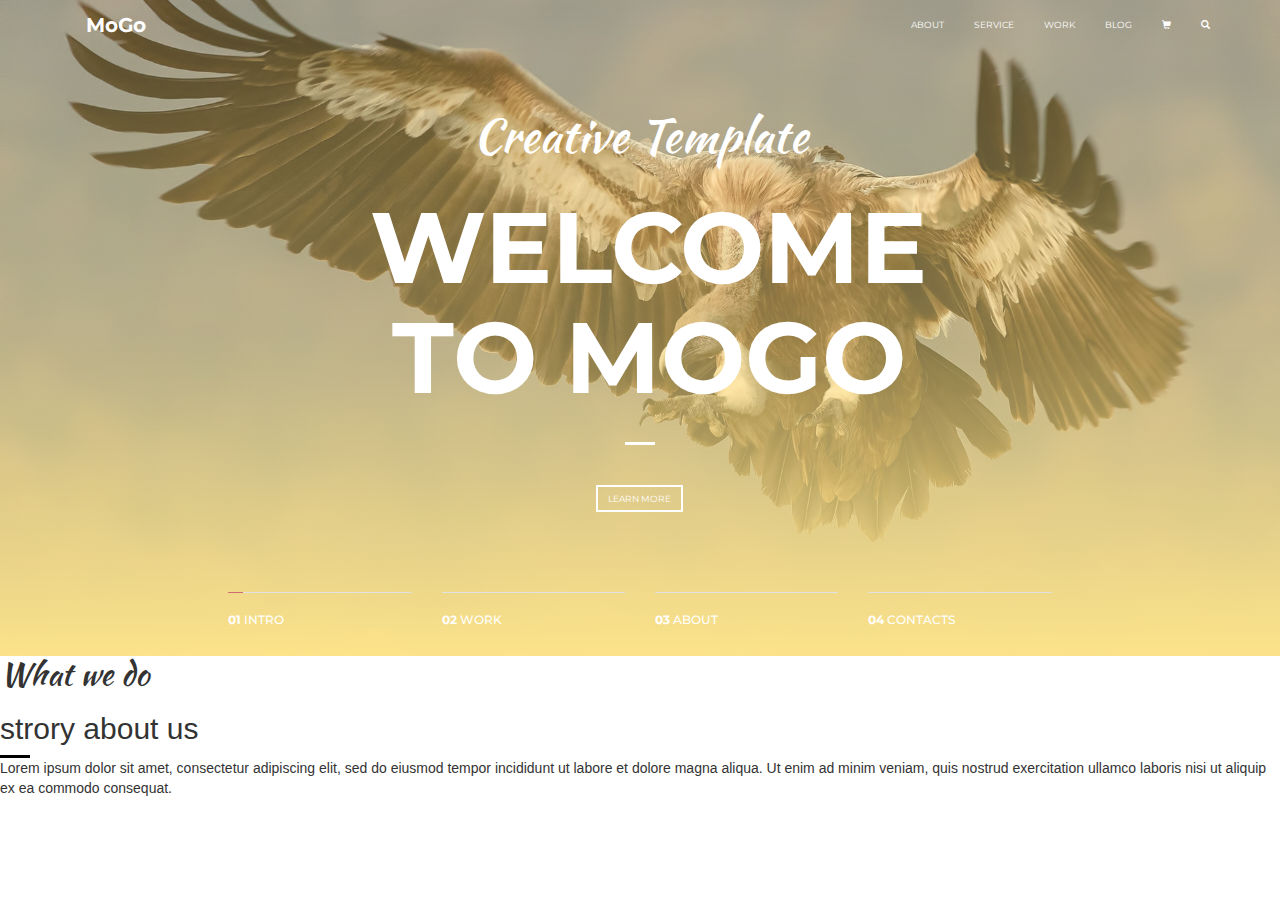
==== index.html @ b165a9be "Section aboutUs start" ====
<!DOCTYPE html>
<html lang="pl">
    <head>
        <meta charset="utf-8">
        <meta http-equiv="X-UA-Compatible" content="IE=edge">
        <meta name="viewport" content="width=device-width, initial-scale=1">
        <title>Weekly WebDev Challenge - Task 35</title>
        <link href="./css/bootstrap.min.css" rel="stylesheet">
        <link href="./css/style.css" rel="stylesheet">
        <link href="https://fonts.googleapis.com/css?family=Kaushan+Script&amp;subset=latin-ext" rel="stylesheet">
        <link href="https://fonts.googleapis.com/css?family=Montserrat:400,700&amp;subset=latin-ext" rel="stylesheet">
    </head>
    <body>
      
       <!-- ShoppingCardModal -->
       <div class="modal fade" id="shoppingCartModal" tabindex="-1" role="dialog" aria-labelledby="shoppingCartModalLabel">
           <div class="modal-dialog" role="document">
               <div class="modal-content">
                   <div class="modal-header">
                       <button type="button" class="close" data-dismiss="modal" aria-label="Close"><span aria-hidden="true">&times;</span></button>
                       <h4 class="modal-title" id="shoppingCartModalLabel">Shopping Cart</h4>
                   </div>
                   <div class="modal-body">
                       <h5 class="text-center bg-info text-muted">Your shopping cart is empty</h5>
                   </div>
                   <div class="modal-footer">
                       <button type="button" class="btn btn-default" data-dismiss="modal">Close</button>
                       <button type="button" class="btn btn-primary">Buy</button>
                   </div>
               </div>
           </div>
       </div>
       <!-- -->
       
        <div class="container-fluid">
            <div class="row">
                <section class="col-xs-12 banner slide_1">
                   
                    <nav class="navbar navbar-default navbar-static-top">
                        <div class="container">
                            <div class="navbar-header">
                               
                                <button type="button" class="navbar-toggle collapsed" data-toggle="collapse" data-target="#menu" aria-expanded="false" aria-controls="menu">
                                    <span class="sr-only">Toggle navigation</span>
                                    <span class="icon-bar"></span>
                                    <span class="icon-bar"></span>
                                    <span class="icon-bar"></span>
                                </button>
                                
                                <a class="navbar-brand" href="#">MoGo</a>
                            </div>
                            
                            <div class="collapse navbar-collapse" id="menu">
                                <ul class="nav navbar-nav navbar-right">
                                    <li class="text-uppercase"><a href="#">about<span class="sr-only">(current)</span></a></li>
                                    <li class="text-uppercase"><a href="#">service</a></li>
                                    <li class="text-uppercase"><a href="#">work</a></li>
                                    <li class="text-uppercase"><a href="#">blog</a></li>
                                    <li><a href="#" aria-label="Shopping cart" id="shoppingCartBtn" data-toggle="modal" data-target="#ShoppingCartModal"><span class="glyphicon glyphicon-shopping-cart" aria-hidden="true"></span></a></li>
                                    <form id="searchForm" class="navbar-form navbar-left" role="search">
                                        <div class="form-group">
                                            <input type="text" class="form-control" placeholder="Search">
                                        </div>
                                        <button type="submit" class="btn btn-link text-uppercase" id="btn-find">Find</button>
                                    </form>
                                    <li id="searchBtn"><a href="#" aria-label="Search"><span class="glyphicon glyphicon-search" aria-hidden="true"></span></a></li>
                                </ul>
                            </div>
                        </div>
                    </nav>

                    <div class="row">
                        <div class="col-xs-6 col-xs-offset-3"><h1 class="creative text-center">Creative Template</h1></div>
                        <div class="col-xs-9 col-xs-offset-1 col-md-7 col-md-offset-2 col-lg-6 col-lg-offset-3"><h1 class="welcome text-center text-uppercase"><b>welcome to mogo</b></h1></div>
                        <div class="col-xs-4 col-xs-offset-4"><hr class="line text-center"></div>
                        <div class="col-xs-4 col-xs-offset-4 text-center"><button class="btn btn-learn-more btn-sm text-uppercase" type="button">learn more</button> </div>
                    </div>
                    
                    <div class="row progress-bars-row">
                        <div class="col-xs-2 col-xs-offset-2">
                            <div class="progress">
                                <div class="progress-bar" role="progressbar"></div>
                            </div>
                            <div class="progress-bar-caption text-uppercase"><h6><b>01</b> intro</h6></div>
                        </div>
                        <div class="col-xs-2">
                            <div class="progress">
                                <div class="progress-bar" role="progressbar"></div>
                            </div>
                            <div class="progress-bar-caption text-uppercase"><h6><b>02</b> work</h6></div>
                        </div>
                        <div class="col-xs-2">
                            <div class="progress">
                                <div class="progress-bar" role="progressbar"></div>
                            </div>
                            <div class="progress-bar-caption text-uppercase"><h6><b>03</b> about</h6></div>
                        </div>
                        <div class="col-xs-2">
                            <div class="progress">
                                <div class="progress-bar" role="progressbar"></div>
                            </div>
                            <div class="progress-bar-caption text-uppercase"><h6><b>04</b> contacts</h6></div>
                        </div>
                    </div>
                </section>
                <section class="aboutUs">
                    <header class="section-header">
                        <h1 class="whatWeDo">What we do</h1>
                        <h2 class="storyAboutUs">strory about us</h2>
                        <div class="line black"></div>
                    </header>
                    <div class="section-content">
                        <p class="aboutUs-text">Lorem ipsum dolor sit amet, consectetur adipiscing elit, sed do eiusmod tempor incididunt ut labore et dolore magna aliqua. Ut enim ad minim veniam, quis nostrud exercitation ullamco laboris nisi ut aliquip ex ea commodo consequat.</p>
                        <div class="aboutUs-pic">
                            <img src="#" alt="">
                            <img src="#" alt="">
                            <img src="#" alt="">
                        </div>
                    </div>
                </section>
            </div>
        </div>
        <script src="./js/jquery-3.2.1.min.js"></script>
        <script src="./js/bootstrap.min.js"></script>
        <script src="js/main.js"></script>
    </body>
</html>
---- css/style.css ----
body {
    max-width: 1600px;
}

/* Section banner */

.banner {
    width: 100%;
    height: 100%;
}

.slide_1 {
    background: linear-gradient(to bottom, rgba(252,227,138,0.3) 0%,rgba(252,227,138,0.5) 51%,rgba(252,227,138,1) 100%), url("../img/slide_1.png") center/cover no-repeat;
    background: -moz-linear-gradient(top, rgba(252,227,138,0.3) 0%, rgba(252,227,138,0.5) 51%, rgba(252,227,138,1) 100%), url("../img/slide_1.png") center/cover no-repeat;
    background: -webkit-linear-gradient(top, rgba(252,227,138,0.3) 0%,rgba(252,227,138,0.5) 51%,rgba(252,227,138,1) 100%), url("../img/slide_1.png") center/cover no-repeat;
}

.slide_2 {
    background: linear-gradient(to bottom, rgba(252,227,138,0.3) 0%,rgba(252,227,138,0.5) 51%,rgba(252,227,138,1) 100%), url("../img/slide_2.jpg") center/cover no-repeat;
    background: -moz-linear-gradient(top, rgba(252,227,138,0.3) 0%, rgba(252,227,138,0.5) 51%, rgba(252,227,138,1) 100%), url("../img/slide_2.jpg") center/cover no-repeat;
    background: -webkit-linear-gradient(top, rgba(252,227,138,0.3) 0%,rgba(252,227,138,0.5) 51%,rgba(252,227,138,1) 100%), url("../img/slide_2.jpg") center/cover no-repeat;
}

.slide_3 {
    background: linear-gradient(to bottom, rgba(252,227,138,0.3) 0%,rgba(252,227,138,0.5) 51%,rgba(252,227,138,1) 100%), url("../img/slide_3.jpg") center/cover no-repeat;
    background: -moz-linear-gradient(top, rgba(252,227,138,0.3) 0%, rgba(252,227,138,0.5) 51%, rgba(252,227,138,1) 100%), url("../img/slide_3.jpg") center/cover no-repeat;
    background: -webkit-linear-gradient(top, rgba(252,227,138,0.3) 0%,rgba(252,227,138,0.5) 51%,rgba(252,227,138,1) 100%), url("../img/slide_3.jpg") center/cover no-repeat;
}

.slide_4 {
    background: linear-gradient(to bottom, rgba(252,227,138,0.3) 0%,rgba(252,227,138,0.5) 51%,rgba(252,227,138,1) 100%), url("../img/slide_4.jpg") center/cover no-repeat;
    background: -moz-linear-gradient(top, rgba(252,227,138,0.3) 0%, rgba(252,227,138,0.5) 51%, rgba(252,227,138,1) 100%), url("../img/slide_4.jpg") center/cover no-repeat;
    background: -webkit-linear-gradient(top, rgba(252,227,138,0.3) 0%,rgba(252,227,138,0.5) 51%,rgba(252,227,138,1) 100%), url("../img/slide_4.jpg") center/cover no-repeat;
}

.notransition {
    -webkit-transition: none !important;
    -moz-transition: none !important;
    -o-transition: none !important;
    -ms-transition: none !important;
    transition: none !important;
}

.navbar {
    border: 0px solid transparent;
}

.navbar-default {
    background-color: transparent;
}

.navbar-default .navbar-brand {
    font-family: 'Montserrat', sans-serif;
    font-weight: 700;
    font-size: 20px;
    color: #fff;
}

.navbar-default .navbar-brand:hover {
    color: #fce38a;
}

.navbar > .container .navbar-brand {
    margin-left: 130px;
}

.navbar-default .navbar-nav > li > a {
    font-family: 'Montserrat', sans-serif;
    font-weight: 400;
    font-size: 9px;
    color: #fff;
    padding-bottom: 7px;
}

.navbar-default .navbar-nav > li > a:hover {
    color: #fce38a;
    border-bottom: 2px solid #fce38a;
}

.navbar-default .navbar-nav > li > a:focus {
    color: #fff;
    background-color: transparent;
}

.navbar-default .navbar-nav > li > a:hover {
    color: #fce38a;
    background-color: transparent;
    border-bottom: 2px solid #fce38a;
}

h1.creative {
    color: #fff;
    font-size: 47px;
    padding-top: 20px;
    font-family: 'Kaushan Script', cursive;
}

h1.welcome {
    font-family: 'Montserrat', sans-serif;
    font-weight: 700;
    color: #fff;
    font-size: 100px;
    padding-left: 17px;
}

.line {
    width: 30px;
    height: 3px;
    background: #fff;
    border: 0px;
}

.btn-learn-more {
    font-family: 'Montserrat', sans-serif;
    font-weight: 400;
    font-size: 9px;
    color: #fff;
    background-color: transparent;
    margin-top: 20px;
    margin-bottom: 80px;
    border: 2px solid #fff;
    border-radius: 0px;
}

.btn-learn-more:hover {
    background-color: #000;
    color: #fff;
    border: 2px solid transparent;
}

.progress-bars-row {
    margin-bottom: 20px;
}

.progress {
    height: 1px;
}

.progress-bar {
    height: 1px;
    background-color: #f38181;
}

.progress-bar-caption {
    font-family: 'Montserrat', sans-serif;
    font-size: 12px;
    color: white;
}

#searchForm {
    display: none;
}

.form-control {
    color: #fff;
    background-color: transparent;
    border: 2px solid #fff;
}

.form-control:focus {
    border-color: #fce38a;    
}

/* .form-control placeholder */
.form-control::-webkit-input-placeholder { color: #fff; font-family: 'Montserrat', sans-serif; font-weight: 400; font-size: 9px; } /* Webkit, Blink, Edge */
.form-control:-moz-placeholder { color: #fff; opacity: 1; font-family: 'Montserrat', sans-serif; font-weight: 400; font-size: 9px; } /* Firefox 4-18 */
.form-control::-moz-placeholder { color: #fff; opacity: 1; font-family: 'Montserrat', sans-serif; font-weight: 400; font-size: 9px; } /* Firefox 19+ */
.form-control:-ms-input-placeholder { color: #fff; font-family: 'Montserrat', sans-serif; font-weight: 400; font-size: 9px; } /* IE 10-11 */
.form-control::-ms-input-placeholder { color: #fff; font-family: 'Montserrat', sans-serif; font-weight: 400; font-size: 9px; } /* Edge */

#btn-find {
    font-family: 'Montserrat', sans-serif;
    font-weight: 400;
    font-size: 9px;
    color: #fff;
    text-decoration: none;
}

#btn-find:hover {
    color: #fce38a;
    border-bottom: 2px solid #fce38a;
}

/*******************/

/* Section aboutUs */

.whatWeDo {
    font-family: 'Kaushan Script', cursive;
    font-size: 32px;
    color: #333;
    
}

.line.black {
    background: #000;
}

/*******************/

@media (min-width: 768px){
    .navbar>.container .navbar-brand {
        margin-left: 1px;
    }
}

@media  (max-width: 767px) {
    #searchBtn {
        display: none;
    }
}
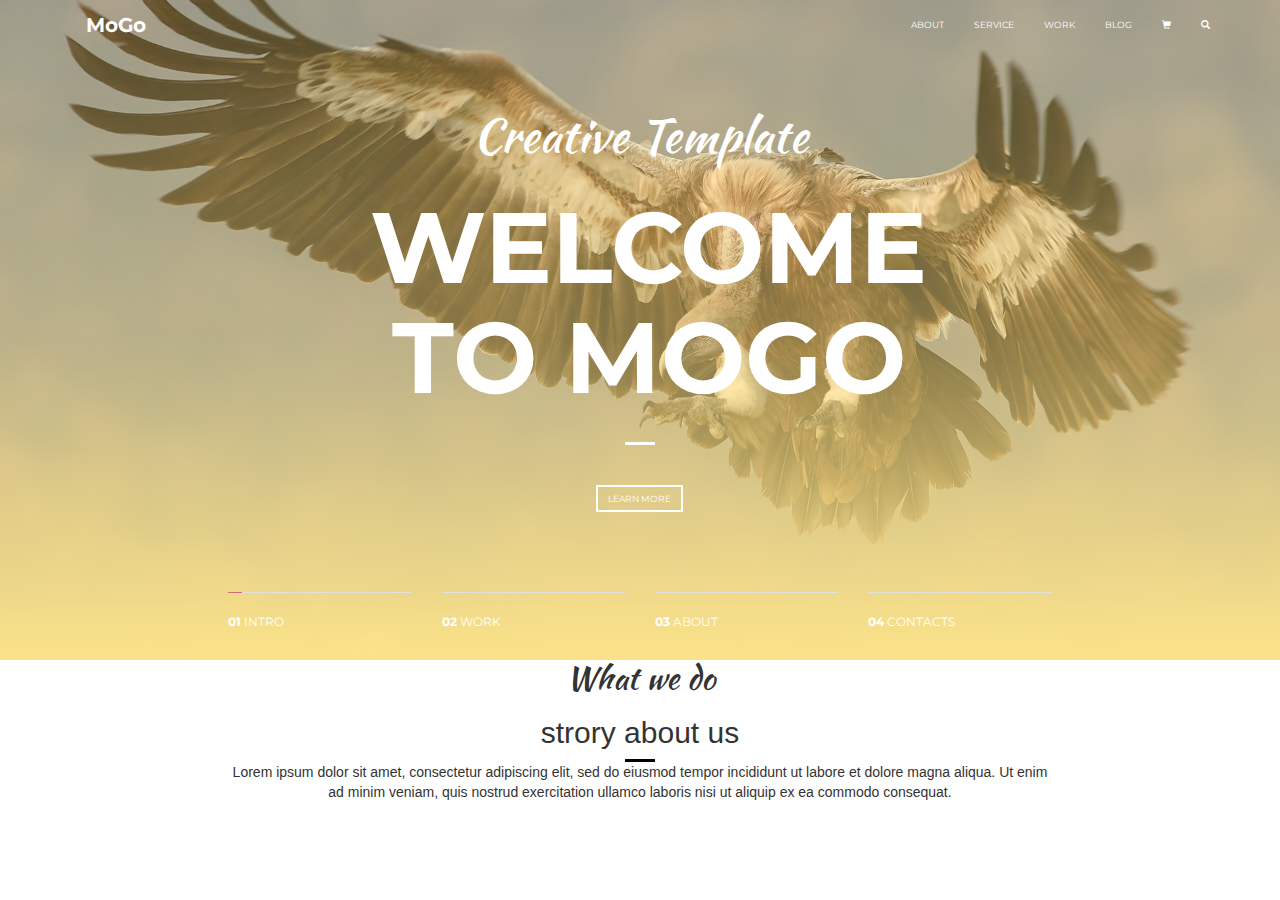
==== commit c5f57f34: "Section aboutUs 2" ====
--- a/index.html
+++ b/index.html
@@ -52,7 +52,7 @@
                             
                             <div class="collapse navbar-collapse" id="menu">
                                 <ul class="nav navbar-nav navbar-right">
-                                    <li class="text-uppercase"><a href="#">about<span class="sr-only">(current)</span></a></li>
+                                    <li class="text-uppercase"><a href="#about">about<span class="sr-only">(current)</span></a></li>
                                     <li class="text-uppercase"><a href="#">service</a></li>
                                     <li class="text-uppercase"><a href="#">work</a></li>
                                     <li class="text-uppercase"><a href="#">blog</a></li>
@@ -81,36 +81,36 @@
                             <div class="progress">
                                 <div class="progress-bar" role="progressbar"></div>
                             </div>
-                            <div class="progress-bar-caption text-uppercase"><h6><b>01</b> intro</h6></div>
+                            <div class="progress-bar-caption text-uppercase"><p><b>01</b> intro</p></div>
                         </div>
                         <div class="col-xs-2">
                             <div class="progress">
                                 <div class="progress-bar" role="progressbar"></div>
                             </div>
-                            <div class="progress-bar-caption text-uppercase"><h6><b>02</b> work</h6></div>
+                            <div class="progress-bar-caption text-uppercase"><p><b>02</b> work</p></div>
                         </div>
                         <div class="col-xs-2">
                             <div class="progress">
                                 <div class="progress-bar" role="progressbar"></div>
                             </div>
-                            <div class="progress-bar-caption text-uppercase"><h6><b>03</b> about</h6></div>
+                            <div class="progress-bar-caption text-uppercase"><p><b>03</b> about</p></div>
                         </div>
                         <div class="col-xs-2">
                             <div class="progress">
                                 <div class="progress-bar" role="progressbar"></div>
                             </div>
-                            <div class="progress-bar-caption text-uppercase"><h6><b>04</b> contacts</h6></div>
+                            <div class="progress-bar-caption text-uppercase"><p><b>04</b> contacts</p></div>
                         </div>
                     </div>
                 </section>
-                <section class="aboutUs">
+                <section class="aboutUs text-center" id="about">
                     <header class="section-header">
                         <h1 class="whatWeDo">What we do</h1>
                         <h2 class="storyAboutUs">strory about us</h2>
                         <div class="line black"></div>
                     </header>
                     <div class="section-content">
-                        <p class="aboutUs-text">Lorem ipsum dolor sit amet, consectetur adipiscing elit, sed do eiusmod tempor incididunt ut labore et dolore magna aliqua. Ut enim ad minim veniam, quis nostrud exercitation ullamco laboris nisi ut aliquip ex ea commodo consequat.</p>
+                        <p class="aboutUs-text col-xs-12 col-md-8 col-md-offset-2">Lorem ipsum dolor sit amet, consectetur adipiscing elit, sed do eiusmod tempor incididunt ut labore et dolore magna aliqua. Ut enim ad minim veniam, quis nostrud exercitation ullamco laboris nisi ut aliquip ex ea commodo consequat.</p>
                         <div class="aboutUs-pic">
                             <img src="#" alt="">
                             <img src="#" alt="">
--- a/css/style.css
+++ b/css/style.css
@@ -194,6 +194,7 @@
 
 .line.black {
     background: #000;
+    margin: 0 auto;
 }
 
 /*******************/
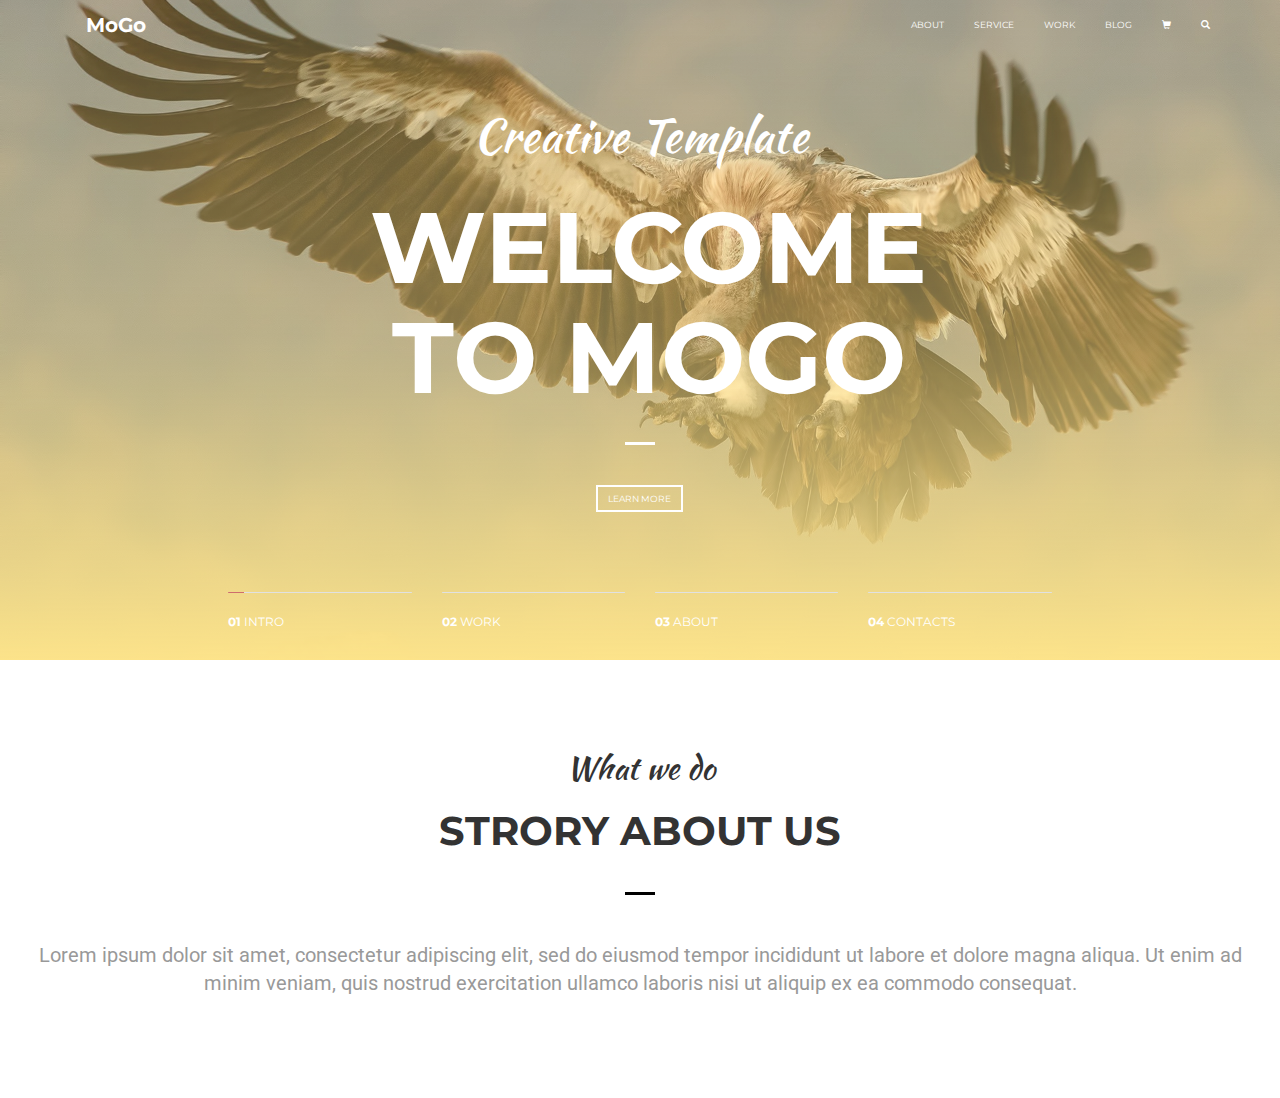
==== commit 448712be: "Section aboutus 3" ====
--- a/index.html
+++ b/index.html
@@ -9,6 +9,7 @@
         <link href="./css/style.css" rel="stylesheet">
         <link href="https://fonts.googleapis.com/css?family=Kaushan+Script&amp;subset=latin-ext" rel="stylesheet">
         <link href="https://fonts.googleapis.com/css?family=Montserrat:400,700&amp;subset=latin-ext" rel="stylesheet">
+        <link href="https://fonts.googleapis.com/css?family=Roboto" rel="stylesheet">
     </head>
     <body>
       
@@ -103,15 +104,17 @@
                         </div>
                     </div>
                 </section>
-                <section class="aboutUs text-center" id="about">
+            </div>
+            <div class="row">
+                <section class="col-xs-12 aboutus text-center" id="about">
                     <header class="section-header">
-                        <h1 class="whatWeDo">What we do</h1>
-                        <h2 class="storyAboutUs">strory about us</h2>
+                        <h1 class="whatwedo">What we do</h1>
+                        <h2 class="storyaboutus text-uppercase">strory about us</h2>
                         <div class="line black"></div>
                     </header>
                     <div class="section-content">
-                        <p class="aboutUs-text col-xs-12 col-md-8 col-md-offset-2">Lorem ipsum dolor sit amet, consectetur adipiscing elit, sed do eiusmod tempor incididunt ut labore et dolore magna aliqua. Ut enim ad minim veniam, quis nostrud exercitation ullamco laboris nisi ut aliquip ex ea commodo consequat.</p>
-                        <div class="aboutUs-pic">
+                        <p class="aboutus-text col-xs-12">Lorem ipsum dolor sit amet, consectetur adipiscing elit, sed do eiusmod tempor incididunt ut labore et dolore magna aliqua. Ut enim ad minim veniam, quis nostrud exercitation ullamco laboris nisi ut aliquip ex ea commodo consequat.</p>
+                        <div class="aboutus-pic">
                             <img src="#" alt="">
                             <img src="#" alt="">
                             <img src="#" alt="">
--- a/css/style.css
+++ b/css/style.css
@@ -185,16 +185,37 @@
 
 /* Section aboutUs */
 
-.whatWeDo {
+.whatwedo {
     font-family: 'Kaushan Script', cursive;
     font-size: 32px;
     color: #333;
-    
+    margin: 0;
+    margin-top: 90px;
+    margin-bottom: 23px;
+}
+
+.storyaboutus {
+    margin: 0;
+    margin-top: 23px
+    margin-bottom: 39px;
+    font-family: 'Montserrat', sans-serif;
+    font-weight: 700;
+    font-size: 40px;
 }
 
 .line.black {
     background: #000;
     margin: 0 auto;
+    margin-top: 39px;
+    margin-bottom: 46px;
+}
+
+.aboutus-text {
+    margin-bottom: 100px;
+    font-family: 'Roboto', sans-serif;
+    font-size: 20px;
+    color: #999;
+    
 }
 
 /*******************/
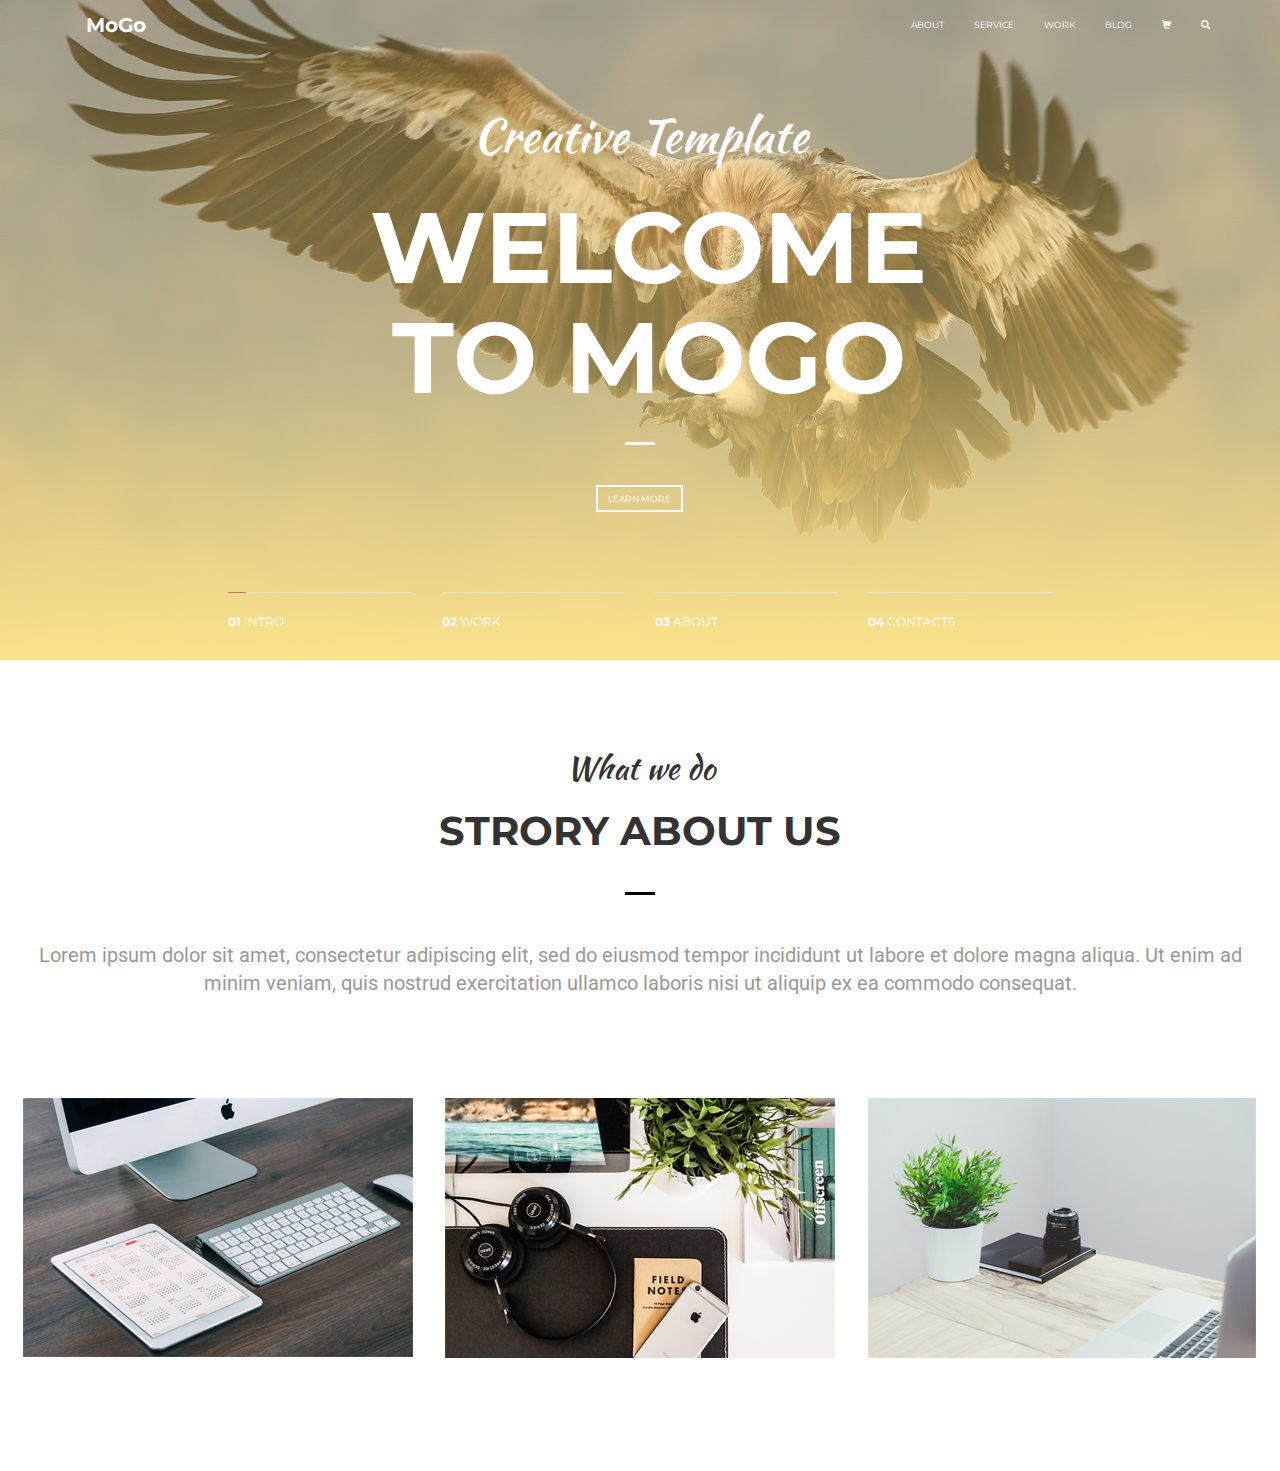
==== commit 6eac8364: "Section aboutus hover image" ====
--- a/index.html
+++ b/index.html
@@ -115,9 +115,24 @@
                     <div class="section-content">
                         <p class="aboutus-text col-xs-12">Lorem ipsum dolor sit amet, consectetur adipiscing elit, sed do eiusmod tempor incididunt ut labore et dolore magna aliqua. Ut enim ad minim veniam, quis nostrud exercitation ullamco laboris nisi ut aliquip ex ea commodo consequat.</p>
                         <div class="aboutus-pic">
-                            <img src="#" alt="">
-                            <img src="#" alt="">
-                            <img src="#" alt="">
+                            <div class="container-photo">
+								<img src="img/aboutus1.png" alt="about_us_photo" class="image">
+								<div class="photo-caption">
+								    <div class="photo-caption-content"></div>
+								</div>
+							</div>
+							<div class="container-photo">
+								<img src="img/aboutus2.png" alt="about_us_photo" class="image">
+								<div class="photo-caption">
+								    <div class="photo-caption-content"></div>
+								</div>
+							</div>
+							<div class="container-photo">
+								<img src="img/aboutus3.png" alt="about_us_photo" class="image"> 
+								<div class="photo-caption">
+								    <div class="photo-caption-content"></div>
+								</div>
+							</div>
                         </div>
                     </div>
                 </section>
--- a/css/style.css
+++ b/css/style.css
@@ -214,10 +214,53 @@
     margin-bottom: 100px;
     font-family: 'Roboto', sans-serif;
     font-size: 20px;
-    color: #999;
-    
-}
-
+    color: #999;   
+}
+
+.aboutus-pic .container-photo {
+    position: relative;
+    display: inline-block;
+    margin-bottom: 108px;
+}
+
+.aboutus-pic .container-photo:nth-child(2) {
+    margin-left: 28px;
+    margin-right: 28px;
+}
+
+.image {
+    opacity: 1;
+    display: block;
+    width: 100%;
+    height: auto;
+    transition: 0.5s ease;
+    backface-visibility: hidden;
+}
+
+.photo-caption {
+    transition: 0.5s ease;
+    opacity: 0;
+    position: absolute;
+    top: 50%;
+    left: 50%;
+    transform: translate(-50%, -50%);
+    -ms-transform: translate(-50%, -50%);
+}
+
+.container-photo:hover .image {
+    opacity: 0.3;
+}
+
+.container-phopto:hover .photo-caption {
+    opacity: 0.3;
+}
+
+.photo-caption-content {
+    background-color: #4caf50;
+    color: white;
+    font-size: 16px;
+    padding: 16px 32px;
+}
 /*******************/
 
 @media (min-width: 768px){
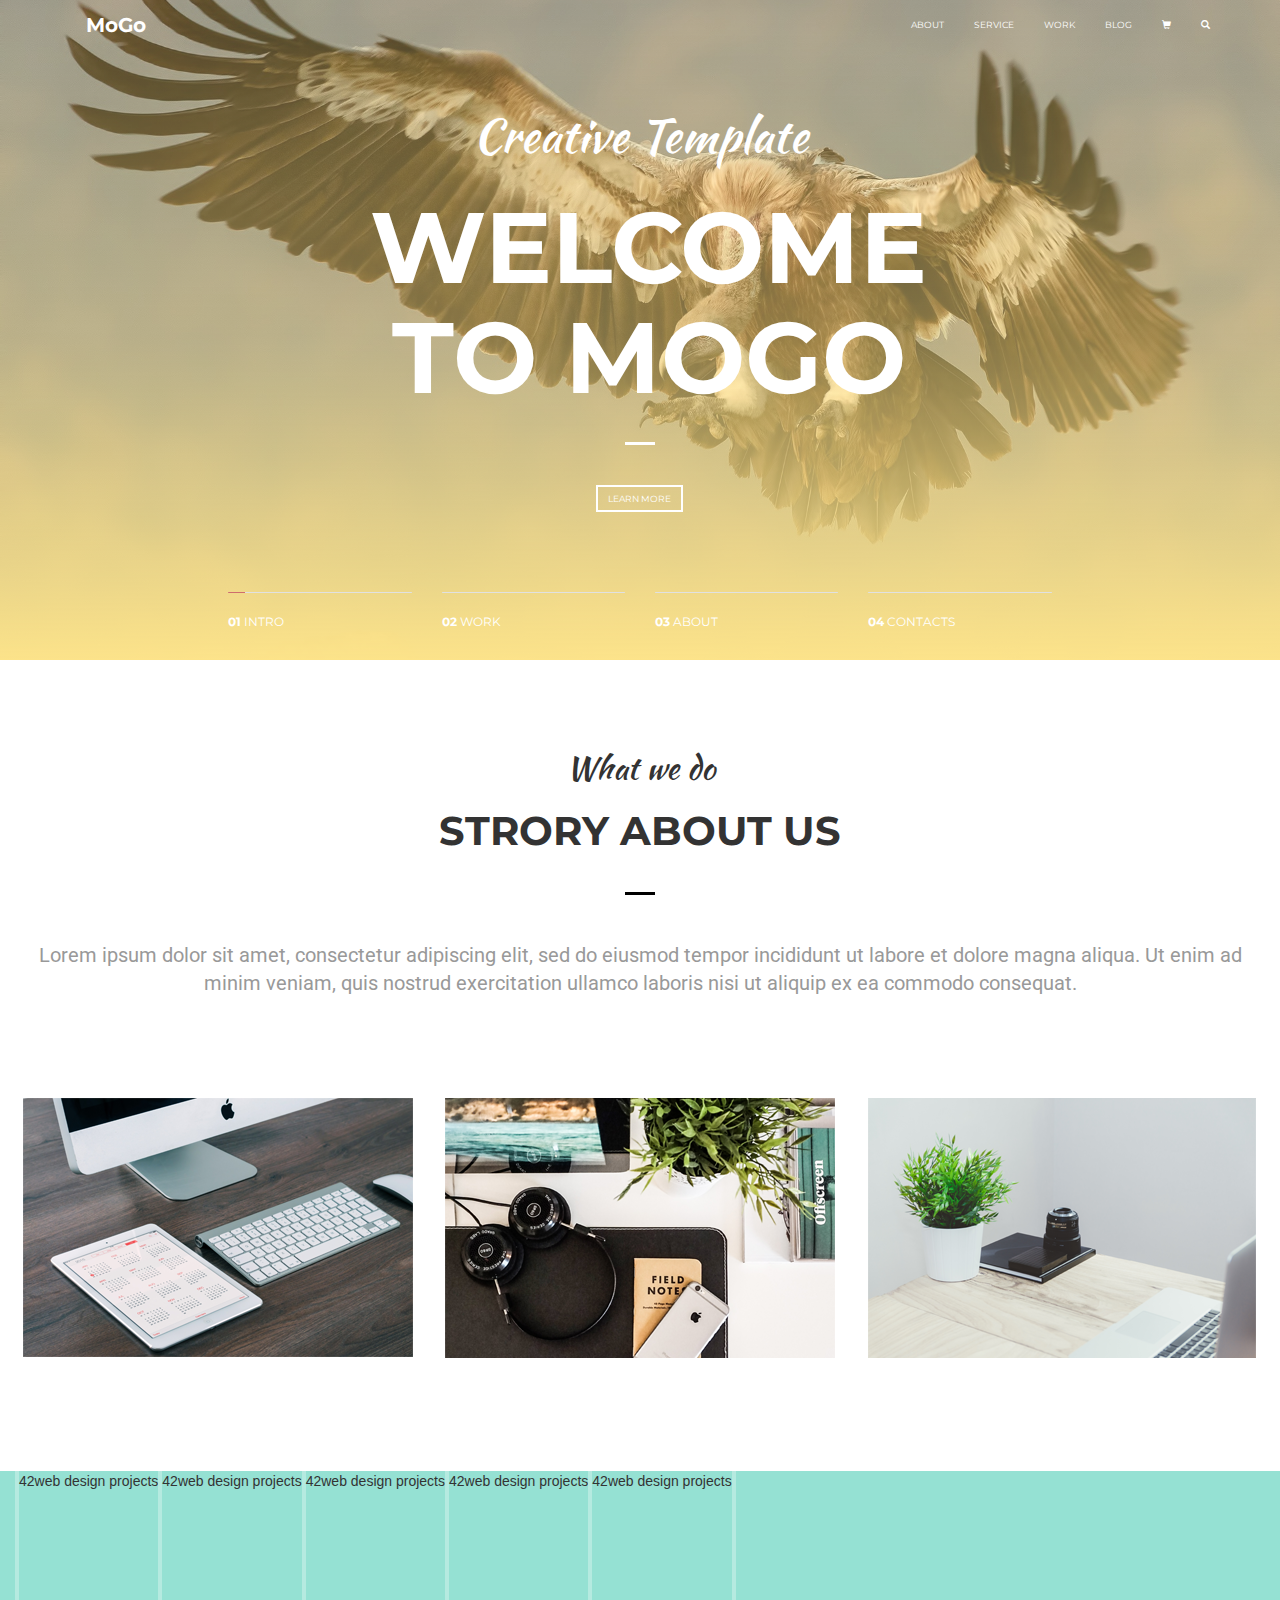
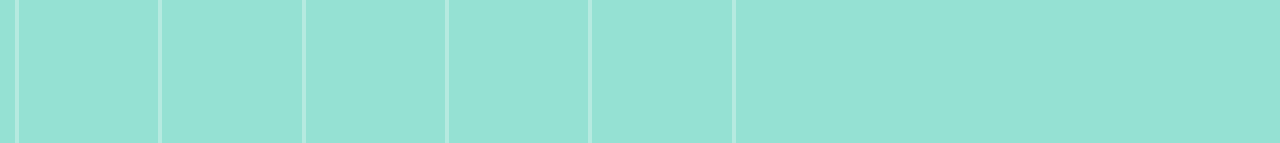
==== commit 8e59700c: "Section facts" ====
--- a/index.html
+++ b/index.html
@@ -118,23 +118,57 @@
                             <div class="container-photo">
 								<img src="img/aboutus1.png" alt="about_us_photo" class="image">
 								<div class="photo-caption">
-								    <div class="photo-caption-content"></div>
+								    <div class="photo-caption-content">
+								        <img src="img/aboutus_users.png" alt="users icon">
+                                        <p>super team</p>
+								    </div>
 								</div>
 							</div>
 							<div class="container-photo">
 								<img src="img/aboutus2.png" alt="about_us_photo" class="image">
 								<div class="photo-caption">
-								    <div class="photo-caption-content"></div>
+								    <div class="photo-caption-content">
+								        <img src="img/aboutus_users.png" alt="users icon">
+                                        <p>super team</p>
+								    </div>
 								</div>
 							</div>
 							<div class="container-photo">
 								<img src="img/aboutus3.png" alt="about_us_photo" class="image"> 
 								<div class="photo-caption">
-								    <div class="photo-caption-content"></div>
+								    <div class="photo-caption-content">
+								        <img src="img/aboutus_users.png" alt="users icon">
+                                        <p>super team</p>
+								    </div>
 								</div>
 							</div>
                         </div>
                     </div>
+                </section>
+            </div>
+            <div class="row">
+                <section class="col-xs-12 facts">
+                    <div class="vertical-line"></div>
+                    <span class="facts-numbers">42</span>
+                    <p class="facts-text">web design projects</p>
+                    
+                    <div class="vertical-line"></div>
+                    <span class="facts-numbers">42</span>
+                    <p class="facts-text">web design projects</p>
+                    
+                    <div class="vertical-line"></div>
+                    <span class="facts-numbers">42</span>
+                    <p class="facts-text">web design projects</p>
+                    
+                    <div class="vertical-line"></div>
+                    <span class="facts-numbers">42</span>
+                    <p class="facts-text">web design projects</p>
+                    
+                    <div class="vertical-line"></div>
+                    <span class="facts-numbers">42</span>
+                    <p class="facts-text">web design projects</p>
+                    
+                    <div class="vertical-line"></div>
                 </section>
             </div>
         </div>
--- a/css/style.css
+++ b/css/style.css
@@ -228,39 +228,71 @@
     margin-right: 28px;
 }
 
-.image {
-    opacity: 1;
+.aboutus-pic .image {
     display: block;
     width: 100%;
     height: auto;
+}
+
+.aboutus-pic .photo-caption {
+    position: absolute;
+    top: 0;
+    bottom: 0;
+    left: 0;
+    right: 0;
+    height: 100%;
+    width: 100%;
+    opacity: 0;
     transition: 0.5s ease;
-    backface-visibility: hidden;
-}
-
-.photo-caption {
-    transition: 0.5s ease;
-    opacity: 0;
+    background: linear-gradient(to bottom, rgba(252,227,138,0.3) 0%,rgba(252,227,138,0.5) 51%,rgba(252,227,138,1) 100%) no-repeat;
+    background: -moz-linear-gradient(top, rgba(252,227,138,0.3) 0%, rgba(252,227,138,0.5) 51%, rgba(252,227,138,1) 100%) no-repeat;
+    background: -webkit-linear-gradient(top, rgba(252,227,138,0.3) 0%,rgba(252,227,138,0.5) 51%,rgba(252,227,138,1) 100%) no-repeat;
+    /*background-color: #008cba;*/
+}
+
+.aboutus-pic .container-photo:hover .photo-caption {
+    opacity: 1;
+    
+    -webkit-box-shadow: 10px 10px 0px 0px rgba(149,225,211,1);
+    -moz-box-shadow: 10px 10px 0px 0px rgba(149,225,211,1);
+    box-shadow: 10px 10px 0px 0px rgba(149,225,211,1);
+}
+
+.aboutus-pic .photo-caption-content {
+    width: 161px;
+    font-family: 'Montserrat', sans-serif;
+    font-weight: 700;
+    color: #fff;
+    font-size: 24px;
     position: absolute;
     top: 50%;
     left: 50%;
     transform: translate(-50%, -50%);
     -ms-transform: translate(-50%, -50%);
-}
-
-.container-photo:hover .image {
-    opacity: 0.3;
-}
-
-.container-phopto:hover .photo-caption {
-    opacity: 0.3;
-}
-
-.photo-caption-content {
-    background-color: #4caf50;
-    color: white;
-    font-size: 16px;
-    padding: 16px 32px;
-}
+    text-transform: uppercase;
+}
+
+.facts {
+    display: flex;
+    height: 272px;
+    background-color: #95e1d3;
+}
+
+.vertical-line {
+    /*display: inline-block;*/
+    width: 4px;
+    height: 100%;
+    background-color: #b5eae0;
+}
+/*
+.facts-numbers {
+    display: inline-block;
+}
+
+.facts-text {
+    display: inline-block;
+}
+*/
 /*******************/
 
 @media (min-width: 768px){
@@ -273,4 +305,10 @@
     #searchBtn {
         display: none;
     }
+}
+
+@media (max-width: 1263px) {
+    .aboutus-pic .container-photo {
+        margin-bottom: 28px;
+    }
 }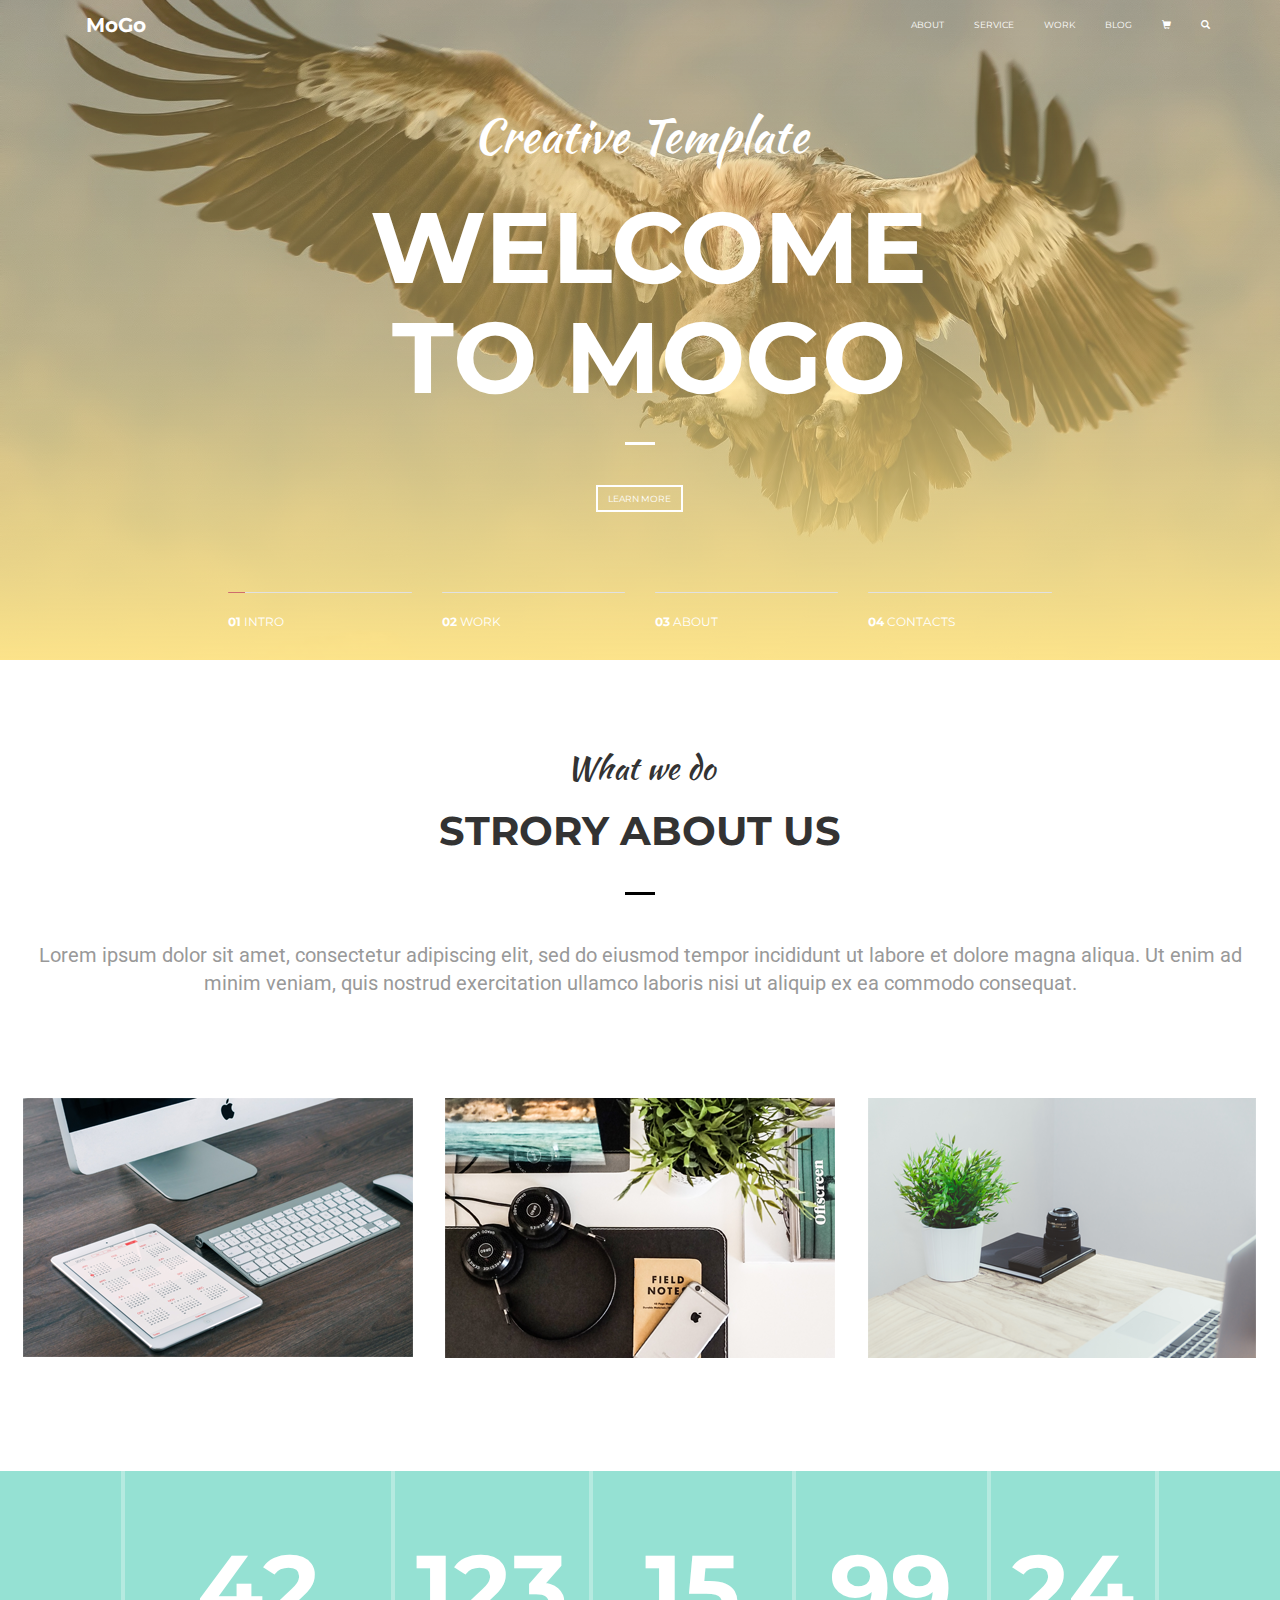
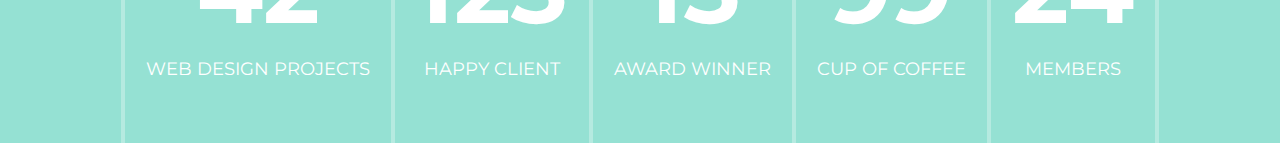
==== commit 0bb1a30a: "Section facts end" ====
--- a/index.html
+++ b/index.html
@@ -148,27 +148,34 @@
             </div>
             <div class="row">
                 <section class="col-xs-12 facts">
-                    <div class="vertical-line"></div>
-                    <span class="facts-numbers">42</span>
-                    <p class="facts-text">web design projects</p>
-                    
-                    <div class="vertical-line"></div>
-                    <span class="facts-numbers">42</span>
-                    <p class="facts-text">web design projects</p>
-                    
-                    <div class="vertical-line"></div>
-                    <span class="facts-numbers">42</span>
-                    <p class="facts-text">web design projects</p>
-                    
-                    <div class="vertical-line"></div>
-                    <span class="facts-numbers">42</span>
-                    <p class="facts-text">web design projects</p>
-                    
-                    <div class="vertical-line"></div>
-                    <span class="facts-numbers">42</span>
-                    <p class="facts-text">web design projects</p>
-                    
-                    <div class="vertical-line"></div>
+                   <div class="facts-center">
+                        <div class="vertical-line"></div>
+                        <div class="facts-content">
+                            <span class="facts-numbers">42</span>
+                            <p class="facts-text text-uppercase">web design projects</p>
+                        </div>
+                        <div class="vertical-line"></div>
+                        <div class="facts-content">
+                            <span class="facts-numbers">123</span>
+                            <p class="facts-text text-uppercase">happy client</p>
+                        </div>
+                        <div class="vertical-line"></div>
+                        <div class="facts-content">
+                            <span class="facts-numbers">15</span>
+                            <p class="facts-text text-uppercase">award winner</p>
+                        </div>
+                        <div class="vertical-line"></div>
+                        <div class="facts-content">
+                            <span class="facts-numbers">99</span>
+                            <p class="facts-text text-uppercase">cup of coffee</p>
+                        </div>
+                        <div class="vertical-line"></div>
+                        <div class="facts-content">
+                            <span class="facts-numbers">24</span>
+                            <p class="facts-text text-uppercase">members</p>
+                        </div>
+                        <div class="vertical-line"></div>
+                    </div>
                 </section>
             </div>
         </div>
--- a/css/style.css
+++ b/css/style.css
@@ -247,7 +247,6 @@
     background: linear-gradient(to bottom, rgba(252,227,138,0.3) 0%,rgba(252,227,138,0.5) 51%,rgba(252,227,138,1) 100%) no-repeat;
     background: -moz-linear-gradient(top, rgba(252,227,138,0.3) 0%, rgba(252,227,138,0.5) 51%, rgba(252,227,138,1) 100%) no-repeat;
     background: -webkit-linear-gradient(top, rgba(252,227,138,0.3) 0%,rgba(252,227,138,0.5) 51%,rgba(252,227,138,1) 100%) no-repeat;
-    /*background-color: #008cba;*/
 }
 
 .aboutus-pic .container-photo:hover .photo-caption {
@@ -274,25 +273,42 @@
 
 .facts {
     display: flex;
+    justify-content: center;
     height: 272px;
     background-color: #95e1d3;
 }
 
 .vertical-line {
-    /*display: inline-block;*/
     width: 4px;
     height: 100%;
     background-color: #b5eae0;
 }
-/*
+
+.facts-center {
+    display: flex;
+    width: 83%;
+    height: 100%;
+    align-items: center;
+}
+
+.facts-content {
+    margin: 0 auto;
+    text-align: center;
+}
+
 .facts-numbers {
-    display: inline-block;
+    font-family: 'Montserrat', sans-serif;
+    font-weight: 700;
+    font-size: 96px;
+    color: #fff;
 }
 
 .facts-text {
-    display: inline-block;
-}
-*/
+    font-family: 'Montserrat', sans-serif;
+    font-weight: 400;
+    font-size: 18px;
+    color: #fff;
+}
 /*******************/
 
 @media (min-width: 768px){
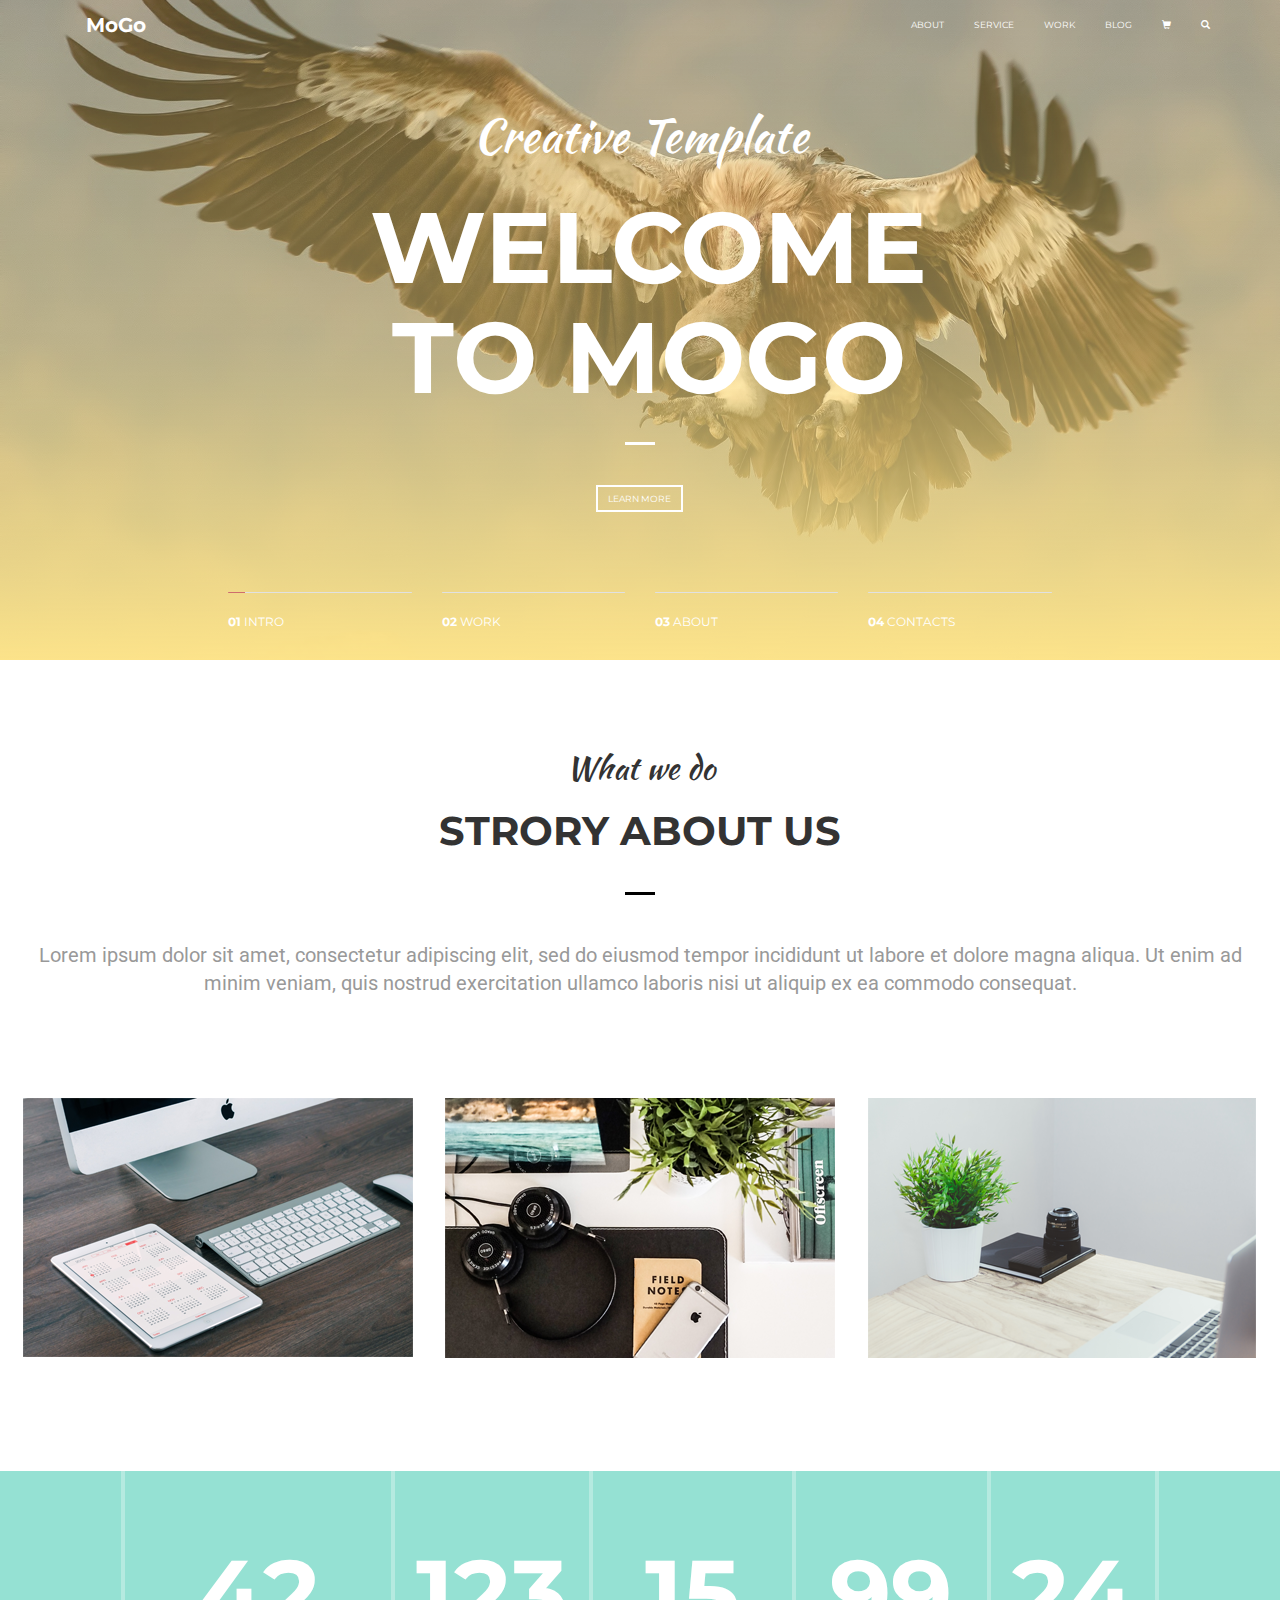
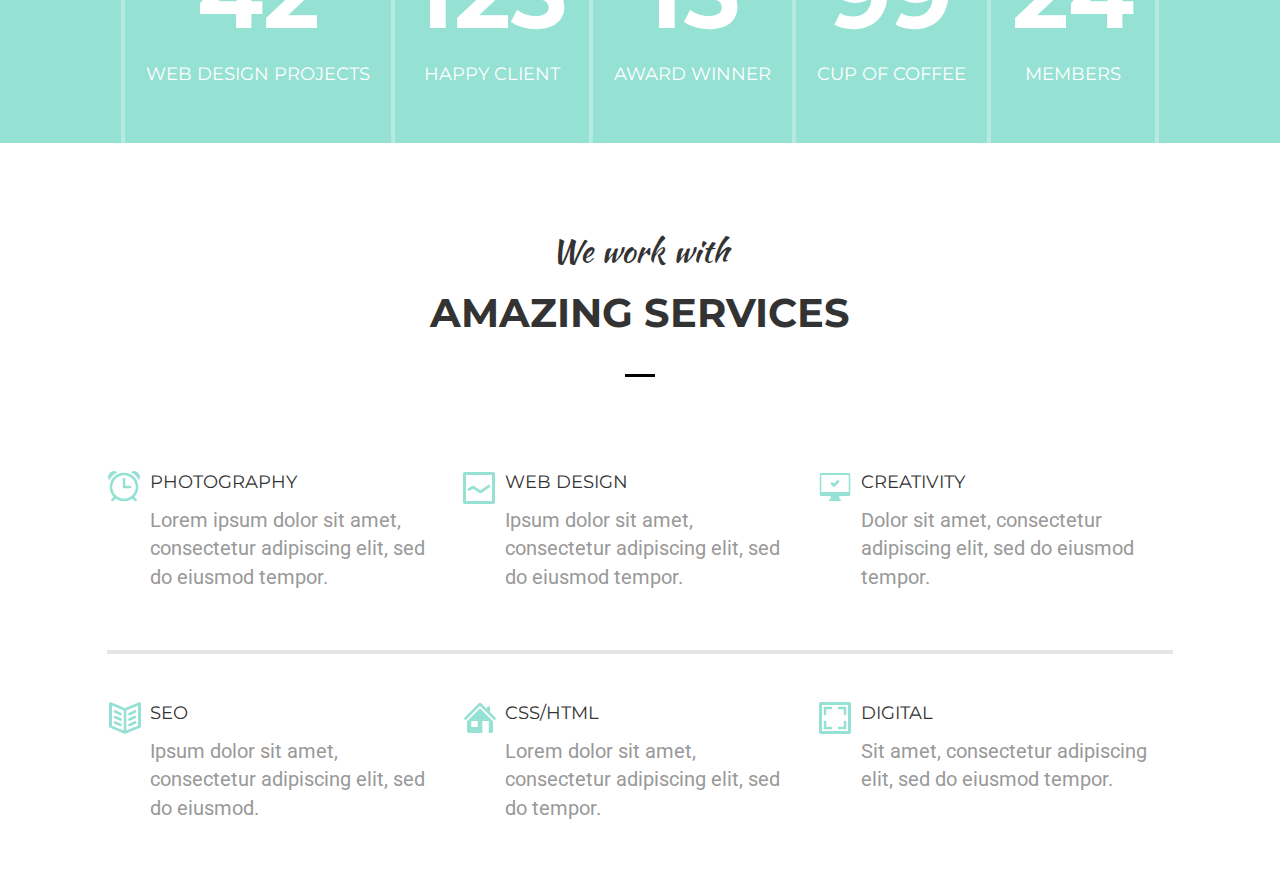
==== commit 546a3bbb: "Section service" ====
--- a/index.html
+++ b/index.html
@@ -54,7 +54,7 @@
                             <div class="collapse navbar-collapse" id="menu">
                                 <ul class="nav navbar-nav navbar-right">
                                     <li class="text-uppercase"><a href="#about">about<span class="sr-only">(current)</span></a></li>
-                                    <li class="text-uppercase"><a href="#">service</a></li>
+                                    <li class="text-uppercase"><a href="#service">service</a></li>
                                     <li class="text-uppercase"><a href="#">work</a></li>
                                     <li class="text-uppercase"><a href="#">blog</a></li>
                                     <li><a href="#" aria-label="Shopping cart" id="shoppingCartBtn" data-toggle="modal" data-target="#ShoppingCartModal"><span class="glyphicon glyphicon-shopping-cart" aria-hidden="true"></span></a></li>
@@ -108,8 +108,8 @@
             <div class="row">
                 <section class="col-xs-12 aboutus text-center" id="about">
                     <header class="section-header">
-                        <h1 class="whatwedo">What we do</h1>
-                        <h2 class="storyaboutus text-uppercase">strory about us</h2>
+                        <h1 class="section-header-text-one">What we do</h1>
+                        <h2 class="section-header-text-two text-uppercase">strory about us</h2>
                         <div class="line black"></div>
                     </header>
                     <div class="section-content">
@@ -178,6 +178,50 @@
                     </div>
                 </section>
             </div>
+            <div class="row">
+                <section class="col-xs-10 col-xs-offset-1 service text-center" id="service">
+                    <header class="section-header">
+                        <h1 class="section-header-text-one">We work with</h1>
+                        <h2 class="section-header-text-two text-uppercase">amazing services</h2>
+                        <div class="line black"></div>
+                    </header>
+                <div class="row">
+                    <div class="service-element col-xs-4">
+                        <img src="img/alaram_icon.png" alt="alarm icon">
+                        <p class="service-element-header text-uppercase">photography</p>
+                        <p class="service-element-text">Lorem ipsum dolor sit amet, consectetur adipiscing elit, sed do eiusmod tempor.</p>
+                    </div>
+                    <div class="service-element col-xs-4">
+                        <img src="img/line_graph_icon.png" alt="line graph icon">
+                        <p class="service-element-header text-uppercase">web design</p>
+                        <p class="service-element-text">Ipsum dolor sit amet, consectetur adipiscing elit, sed do eiusmod tempor.</p>
+                    </div>
+                    <div class="service-element col-xs-4">
+                        <img src="img/computer_ok_icon.png" alt="computer icon">
+                        <p class="service-element-header text-uppercase">creativity</p>
+                        <p class="service-element-text">Dolor sit amet, consectetur adipiscing elit, sed do eiusmod tempor.</p>
+                    </div>
+                </div>
+                    <div class="row"><div class="line service-line col-xs-10"></div></div>
+                <div class="row">
+                    <div class="service-element col-xs-4">
+                        <img src="img/book_2_icon.png" alt="book icon">
+                        <p class="service-element-header text-uppercase">seo</p>
+                        <p class="service-element-text">Ipsum dolor sit amet, consectetur adipiscing elit, sed do eiusmod.</p>
+                    </div>
+                    <div class="service-element col-xs-4">
+                        <img src="img/home_icon.png" alt="home icon">
+                        <p class="service-element-header text-uppercase">css/html</p>
+                        <p class="service-element-text">Lorem dolor sit amet, consectetur adipiscing elit, sed do tempor.</p>
+                    </div>
+                    <div class="service-element col-xs-4">
+                        <img src="img/image_icon.png" alt="image icon">
+                        <p class="service-element-header text-uppercase">digital</p>
+                        <p class="service-element-text">Sit amet, consectetur adipiscing elit, sed do eiusmod tempor.</p>
+                    </div>
+                </div>
+                </section>
+            </div>
         </div>
         <script src="./js/jquery-3.2.1.min.js"></script>
         <script src="./js/bootstrap.min.js"></script>
--- a/css/style.css
+++ b/css/style.css
@@ -185,7 +185,7 @@
 
 /* Section aboutUs */
 
-.whatwedo {
+.section-header-text-one {
     font-family: 'Kaushan Script', cursive;
     font-size: 32px;
     color: #333;
@@ -194,7 +194,7 @@
     margin-bottom: 23px;
 }
 
-.storyaboutus {
+.section-header-text-two {
     margin: 0;
     margin-top: 23px
     margin-bottom: 39px;
@@ -270,7 +270,8 @@
     -ms-transform: translate(-50%, -50%);
     text-transform: uppercase;
 }
-
+/*******************/
+/* Section facts */
 .facts {
     display: flex;
     justify-content: center;
@@ -308,6 +309,44 @@
     font-weight: 400;
     font-size: 18px;
     color: #fff;
+    margin: 0;
+}
+/*******************/
+/* Section service */
+.line.service-line {
+    width: 100%;
+    height: 4px;
+    background-color: #e5e5e5;
+}
+
+.service-element {
+    position: relative;
+    margin-bottom: 49px;
+    margin-top: 47px;
+}
+
+.service-element img {
+    position: absolute;
+    top: 0;
+    left: 0;
+}
+
+.service-element-header {
+    margin-left: 28px;
+    font-family: 'Montserrat', sans-serif;
+    font-weight: 400;
+    font-size: 18px;
+    color: #333;
+    text-align: left;
+}
+
+.service-element-text {
+    margin-left: 28px;
+    font-family: 'Roboto', sans-serif;
+    font-weight: 400;
+    font-size: 20px;
+    color: #999;
+    text-align: left;
 }
 /*******************/
 
@@ -327,4 +366,28 @@
     .aboutus-pic .container-photo {
         margin-bottom: 28px;
     }
+}
+
+@media (max-width: 1003px) {
+    .facts-text {
+        font-size: 13px;
+    }
+}
+
+@media (max-width: 853px) {
+    .facts-text {
+        font-size: 9px;
+    }
+}
+
+@media (max-width: 719px) {
+    .facts-text {
+        font-size: 8px;
+    }
+}
+
+@media (max-width: 781px) {
+    .facts-numbers {
+        font-size: 86px;
+    }
 }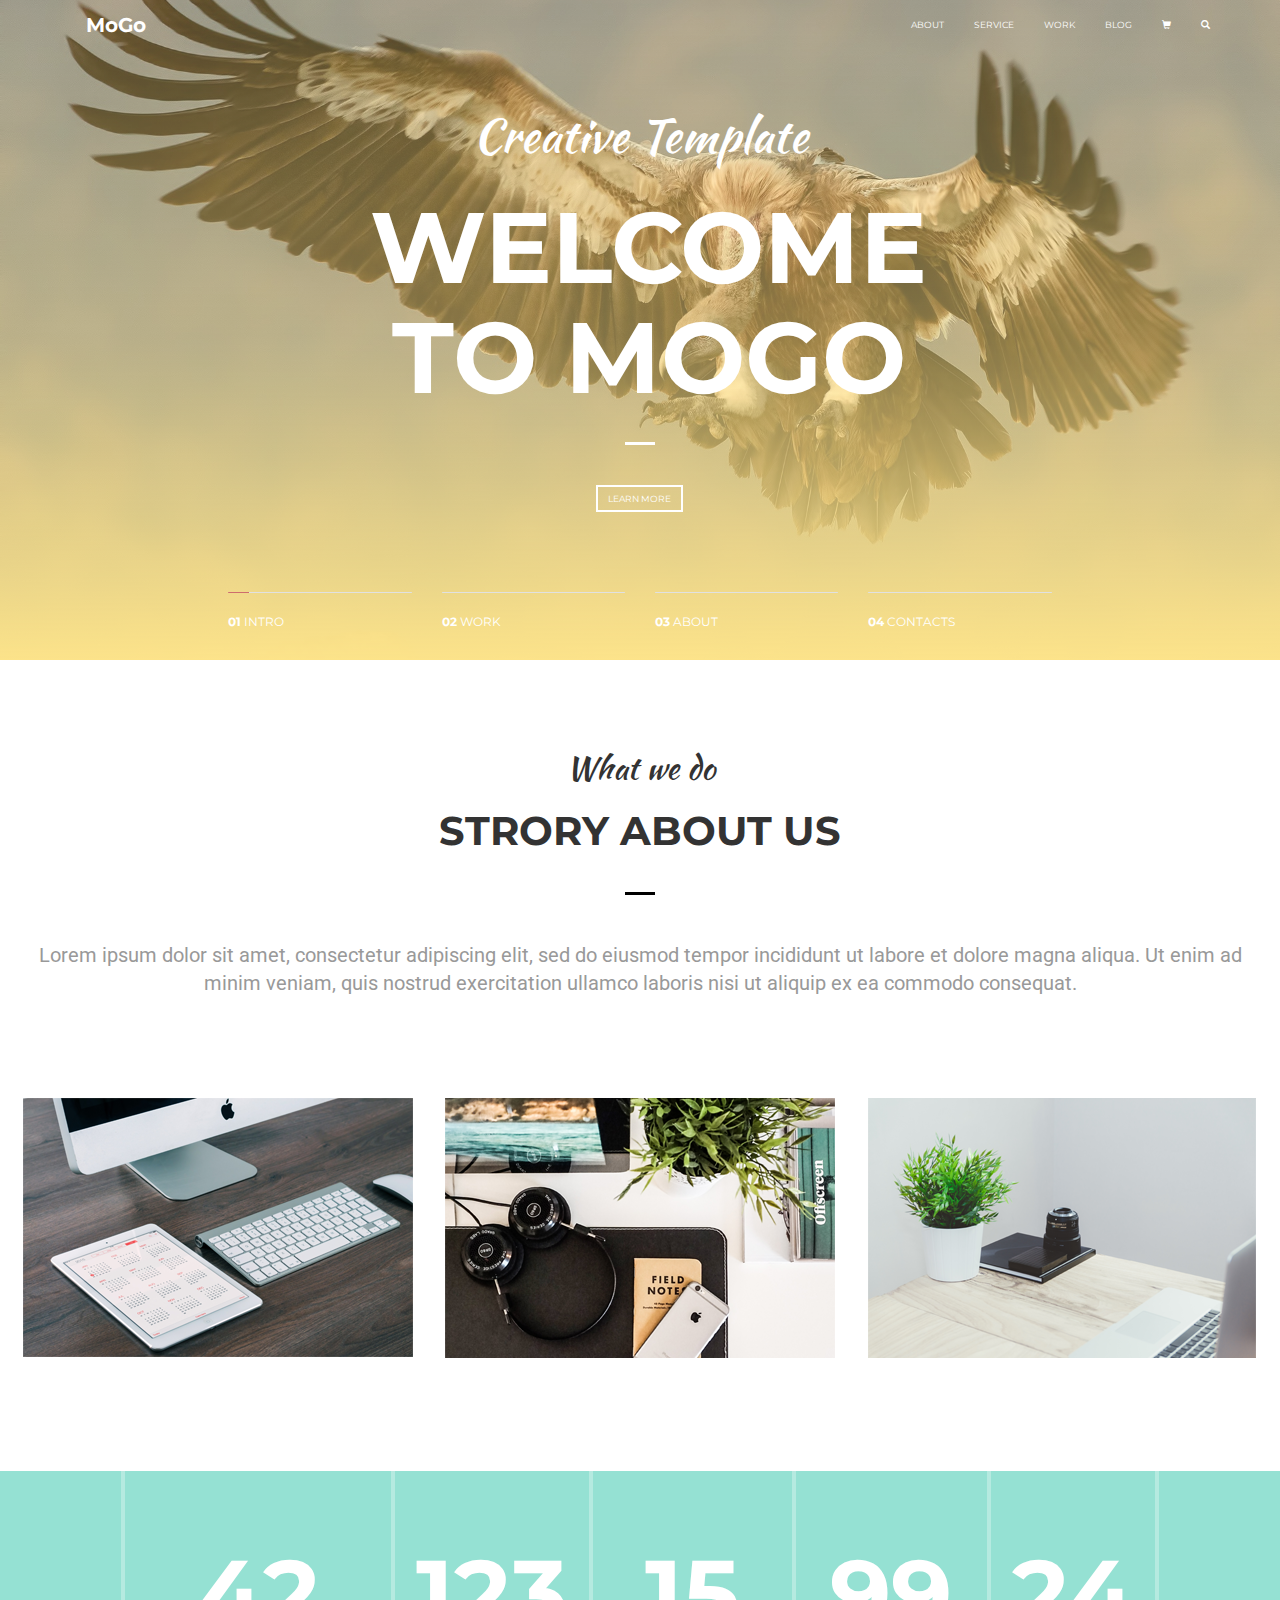
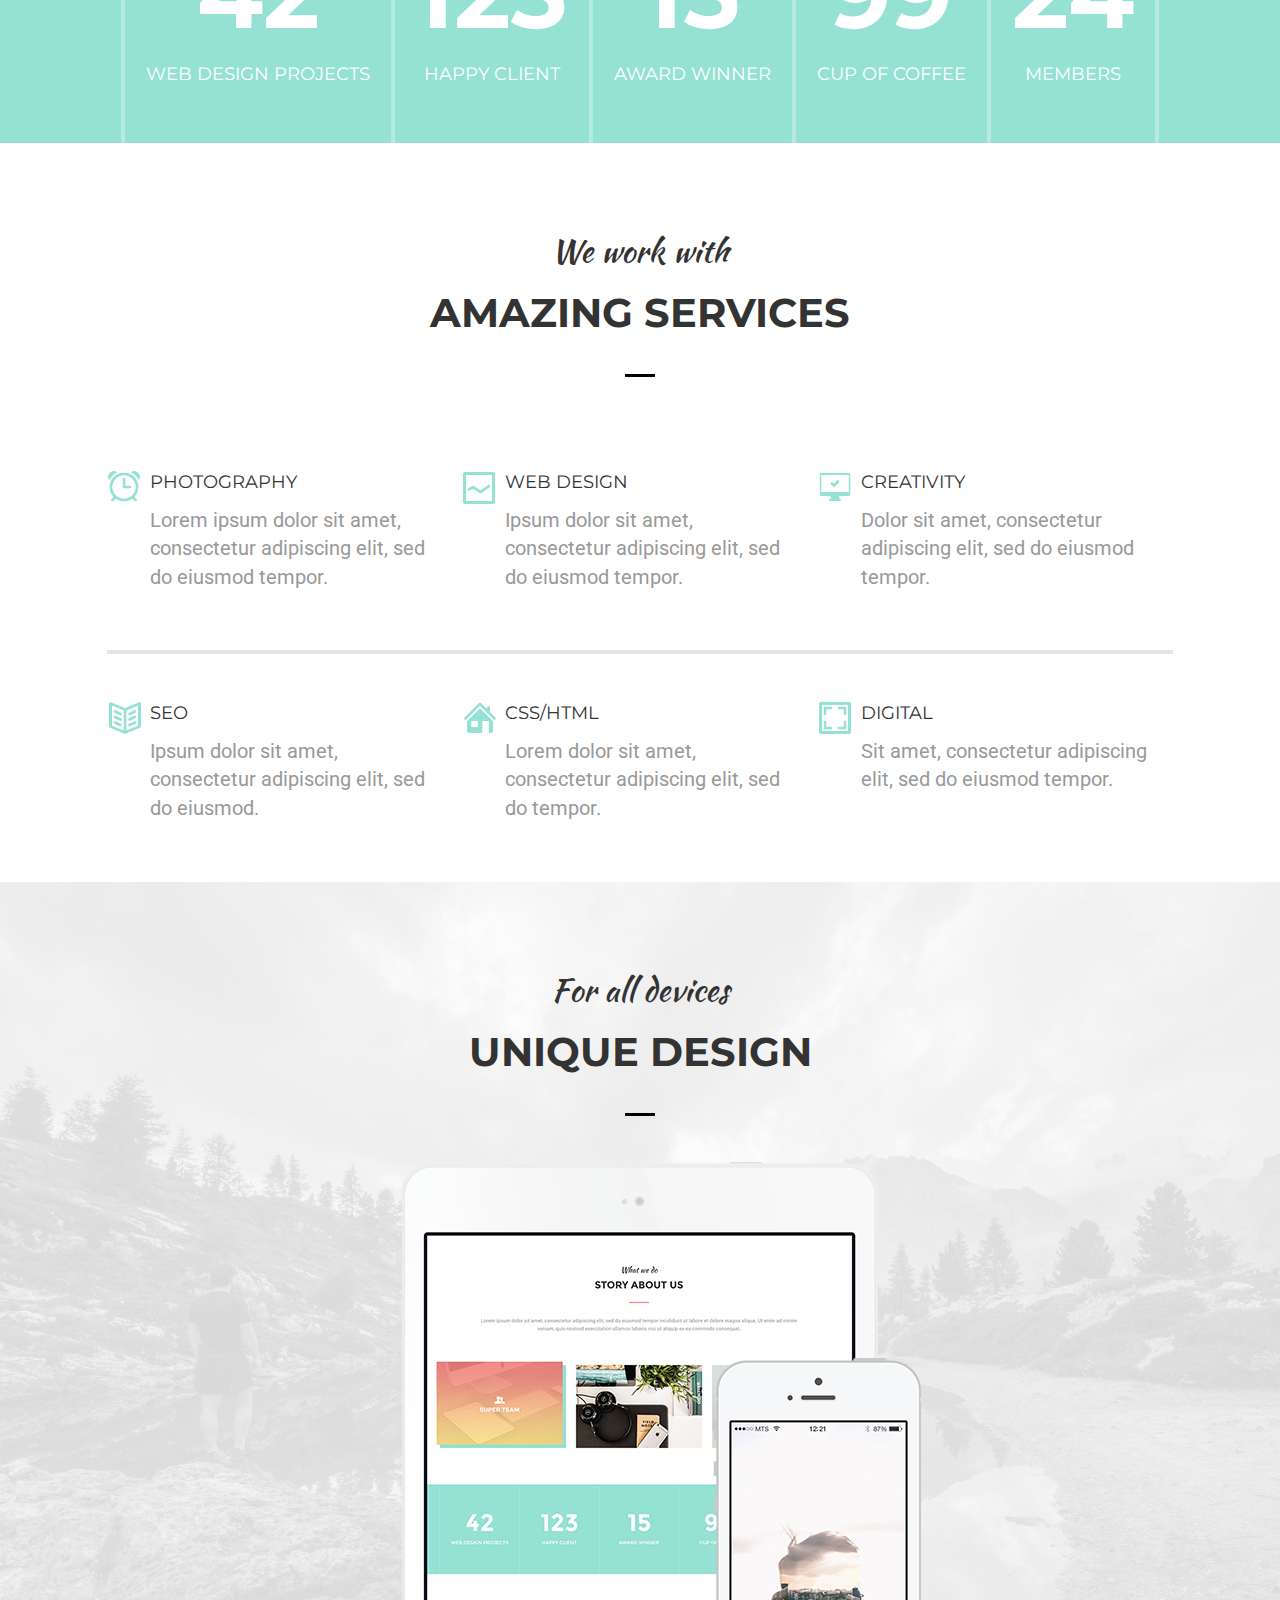
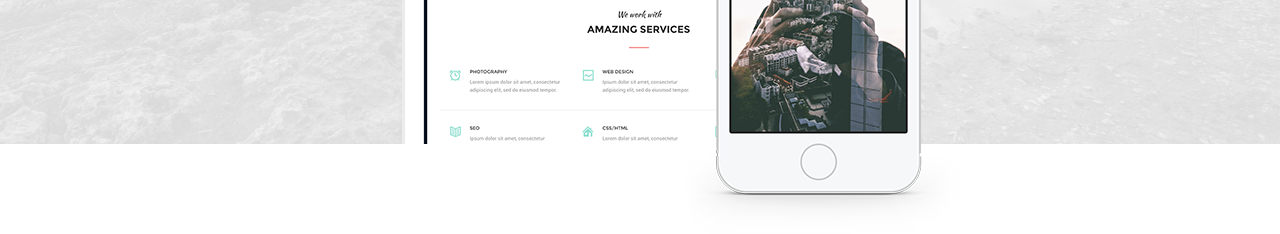
==== commit 01f3bd1c: "Section feature + responsive. Second version of responsiveness to check." ====
--- a/index.html
+++ b/index.html
@@ -185,41 +185,58 @@
                         <h2 class="section-header-text-two text-uppercase">amazing services</h2>
                         <div class="line black"></div>
                     </header>
-                <div class="row">
-                    <div class="service-element col-xs-4">
-                        <img src="img/alaram_icon.png" alt="alarm icon">
-                        <p class="service-element-header text-uppercase">photography</p>
-                        <p class="service-element-text">Lorem ipsum dolor sit amet, consectetur adipiscing elit, sed do eiusmod tempor.</p>
-                    </div>
-                    <div class="service-element col-xs-4">
-                        <img src="img/line_graph_icon.png" alt="line graph icon">
-                        <p class="service-element-header text-uppercase">web design</p>
-                        <p class="service-element-text">Ipsum dolor sit amet, consectetur adipiscing elit, sed do eiusmod tempor.</p>
-                    </div>
-                    <div class="service-element col-xs-4">
-                        <img src="img/computer_ok_icon.png" alt="computer icon">
-                        <p class="service-element-header text-uppercase">creativity</p>
-                        <p class="service-element-text">Dolor sit amet, consectetur adipiscing elit, sed do eiusmod tempor.</p>
-                    </div>
-                </div>
-                    <div class="row"><div class="line service-line col-xs-10"></div></div>
-                <div class="row">
-                    <div class="service-element col-xs-4">
-                        <img src="img/book_2_icon.png" alt="book icon">
-                        <p class="service-element-header text-uppercase">seo</p>
-                        <p class="service-element-text">Ipsum dolor sit amet, consectetur adipiscing elit, sed do eiusmod.</p>
-                    </div>
-                    <div class="service-element col-xs-4">
-                        <img src="img/home_icon.png" alt="home icon">
-                        <p class="service-element-header text-uppercase">css/html</p>
-                        <p class="service-element-text">Lorem dolor sit amet, consectetur adipiscing elit, sed do tempor.</p>
-                    </div>
-                    <div class="service-element col-xs-4">
-                        <img src="img/image_icon.png" alt="image icon">
-                        <p class="service-element-header text-uppercase">digital</p>
-                        <p class="service-element-text">Sit amet, consectetur adipiscing elit, sed do eiusmod tempor.</p>
-                    </div>
-                </div>
+                    <div class="row">
+                        <div class="service-element col-xs-4">
+                            <img src="img/alaram_icon.png" alt="alarm icon">
+                            <p class="service-element-header text-uppercase">photography</p>
+                            <p class="service-element-text">Lorem ipsum dolor sit amet, consectetur adipiscing elit, sed do eiusmod tempor.</p>
+                        </div>
+                        <div class="service-element col-xs-4">
+                            <img src="img/line_graph_icon.png" alt="line graph icon">
+                            <p class="service-element-header text-uppercase">web design</p>
+                            <p class="service-element-text">Ipsum dolor sit amet, consectetur adipiscing elit, sed do eiusmod tempor.</p>
+                        </div>
+                        <div class="service-element col-xs-4">
+                            <img src="img/computer_ok_icon.png" alt="computer icon">
+                            <p class="service-element-header text-uppercase">creativity</p>
+                            <p class="service-element-text">Dolor sit amet, consectetur adipiscing elit, sed do eiusmod tempor.</p>
+                        </div>
+                    </div>
+                    <div class="row">
+                        <div class="line service-line col-xs-10"></div>
+                    </div>
+                    <div class="row">
+                        <div class="service-element col-xs-4">
+                            <img src="img/book_2_icon.png" alt="book icon">
+                            <p class="service-element-header text-uppercase">seo</p>
+                            <p class="service-element-text">Ipsum dolor sit amet, consectetur adipiscing elit, sed do eiusmod.</p>
+                        </div>
+                        <div class="service-element col-xs-4">
+                            <img src="img/home_icon.png" alt="home icon">
+                            <p class="service-element-header text-uppercase">css/html</p>
+                            <p class="service-element-text">Lorem dolor sit amet, consectetur adipiscing elit, sed do tempor.</p>
+                        </div>
+                        <div class="service-element col-xs-4">
+                            <img src="img/image_icon.png" alt="image icon">
+                            <p class="service-element-header text-uppercase">digital</p>
+                            <p class="service-element-text">Sit amet, consectetur adipiscing elit, sed do eiusmod tempor.</p>
+                        </div>
+                    </div>
+                </section>
+            </div>
+            <div class="row">
+                <section class="col-xs-12 feature text-center">
+                    <header class="section-header">
+                        <h1 class="section-header-text-one">For all devices</h1>
+                        <h2 class="section-header-text-two text-uppercase">unique design</h2>
+                        <div class="line black"></div>
+                    </header>
+                    <div class="row">
+                        <div class="feature-devices col-xs-6 col-xs-offset-3">
+                            <img class="feature-devices-tablet" src="img/tablet.png" alt="tablet photo">
+                            <img class="feature-devices-smartphone" src="img/phone.png" alt="smartphone photo">
+                        </div>
+                    </div>
                 </section>
             </div>
         </div>
--- a/css/style.css
+++ b/css/style.css
@@ -349,7 +349,31 @@
     text-align: left;
 }
 /*******************/
-
+/* Section feature */
+.feature {
+    background: -moz-linear-gradient(top,  rgba(255,255,255,0.85) 0%,rgba(255,255,255,0.85) 100%), url("../img/feature_background.png") center/cover no-repeat;
+    background: -webkit-linear-gradient(top,  rgba(255,255,255,0.85) 0%,rgba(255,255,255,0.85) 100%), url("../img/feature_background.png") center/cover no-repeat;
+    background: linear-gradient(to bottom,  rgba(255,255,255,0.85) 0%,rgba(255,255,255,0.85) 100%), url("../img/feature_background.png") center/cover no-repeat;
+}
+
+.feature-devices {
+    position: relative;
+}
+
+.feature-devices-tablet {
+    /*position: relative;
+    left: 130px;*/
+}
+
+.feature-devices-smartphone {
+    /*position: relative;
+    top: 143px;
+    left: 11px;*/
+    position: absolute;
+    bottom: -90px;
+    right: 0;
+}
+/*******************/
 @media (min-width: 768px){
     .navbar>.container .navbar-brand {
         margin-left: 1px;
@@ -390,4 +414,17 @@
     .facts-numbers {
         font-size: 86px;
     }
-}+}
+/*
+@media (max-width: 754px) {
+    .feature-devices-tablet {
+        left: 0px;
+}
+    
+    .feature-devices-smartphone {
+        position: absolute;
+        top: 476px;
+        left: 470px;
+}
+}
+*/